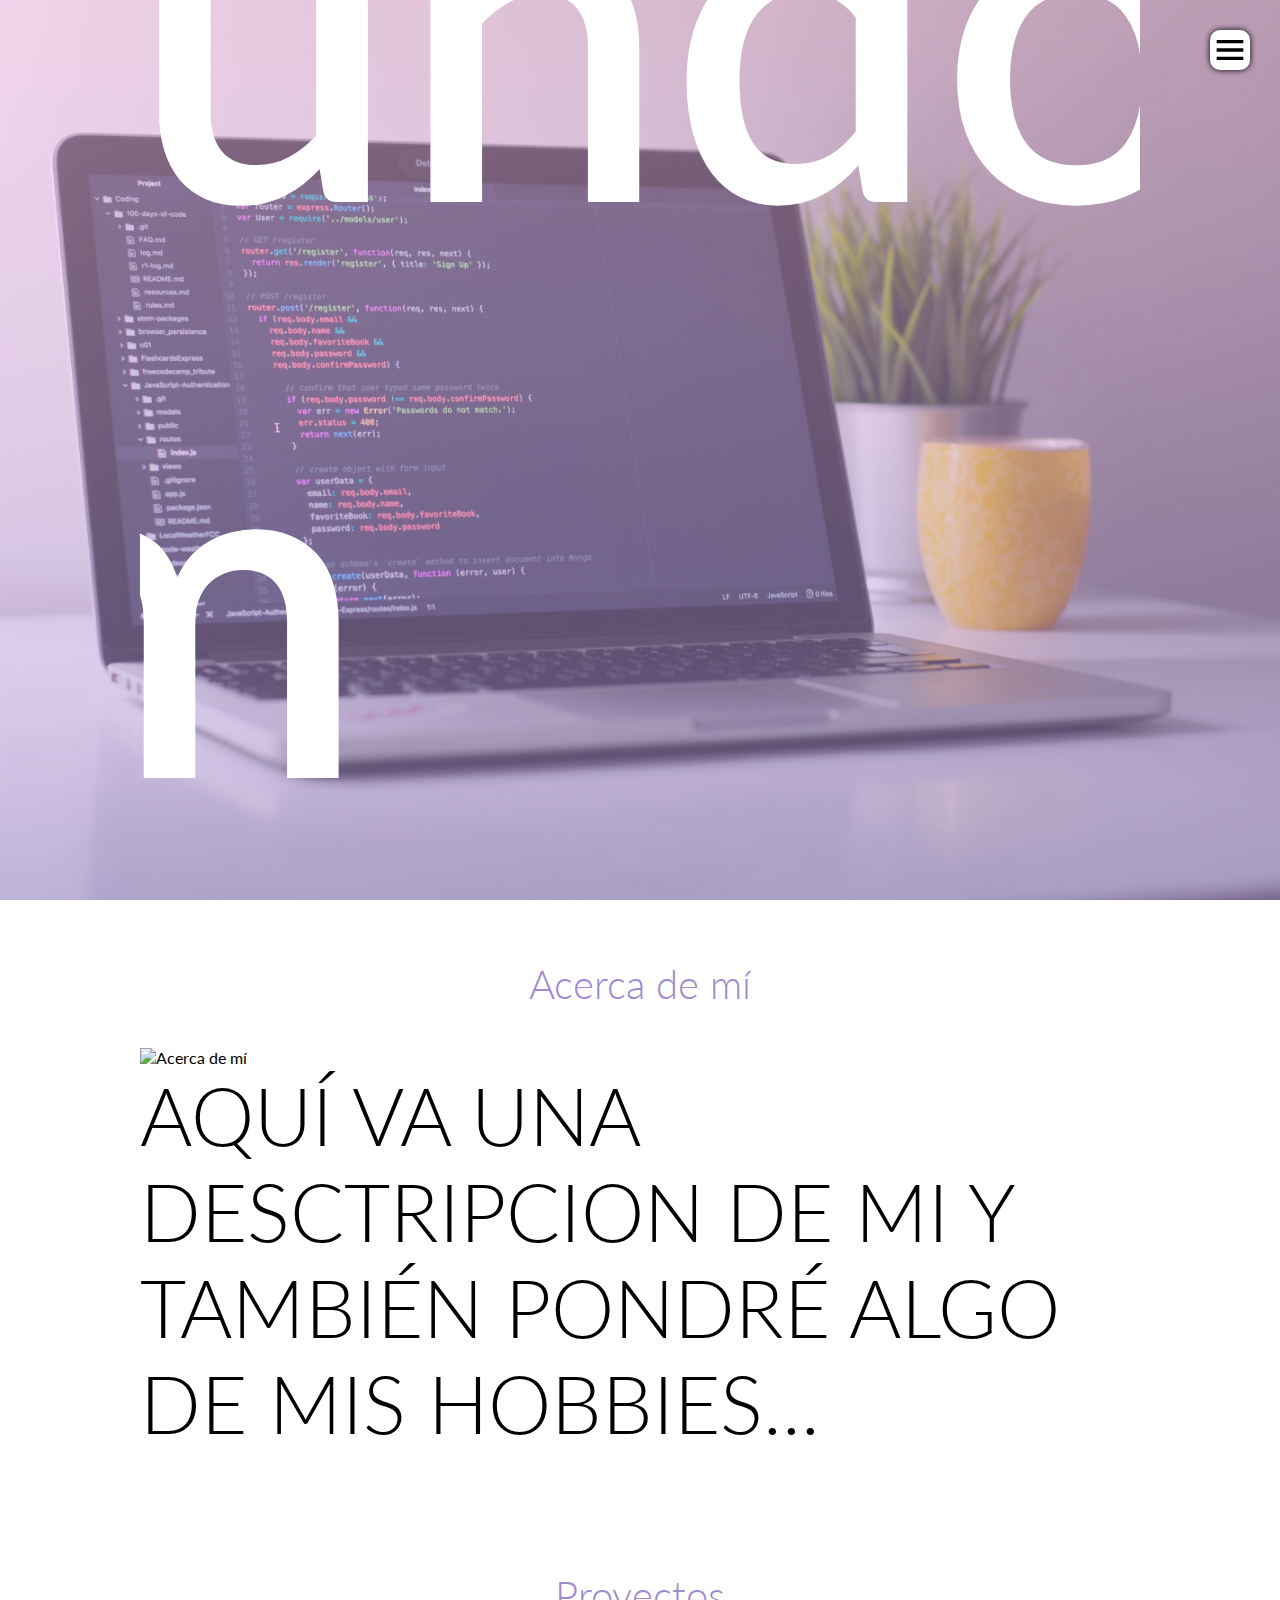
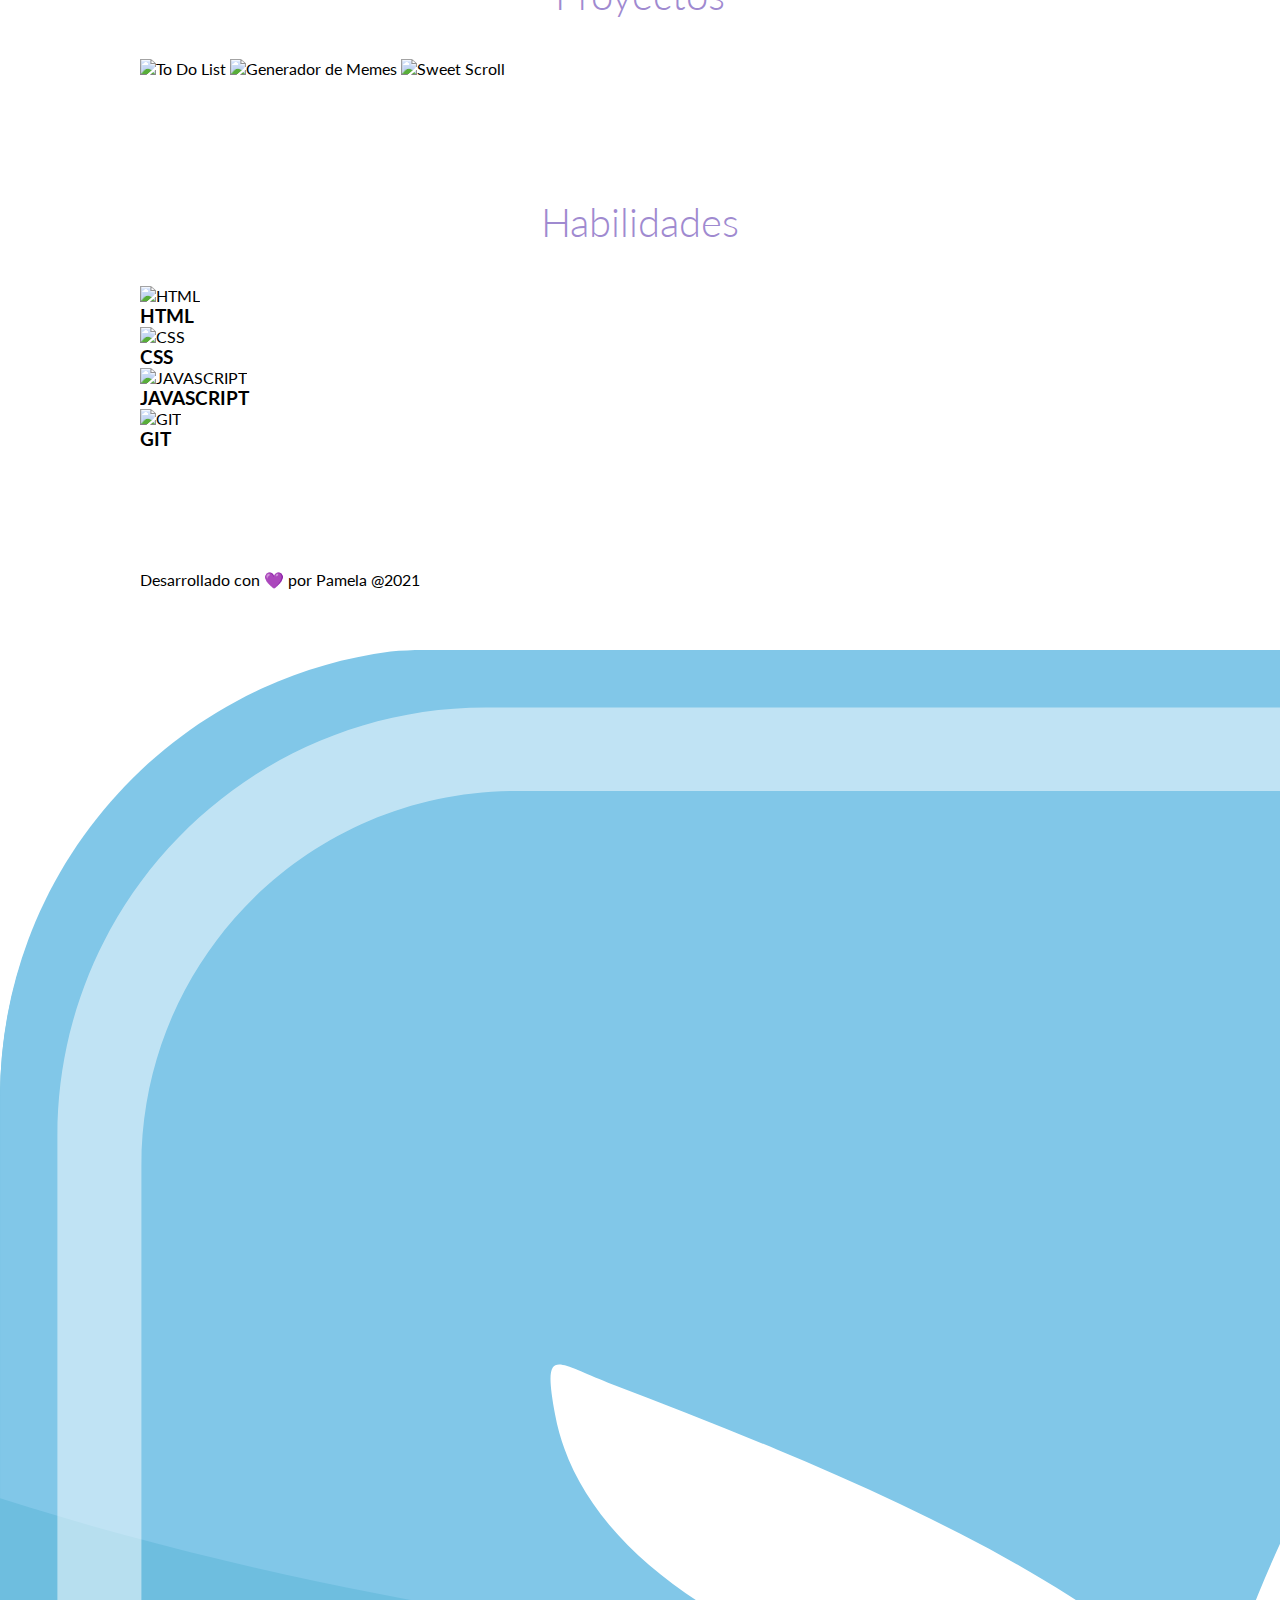
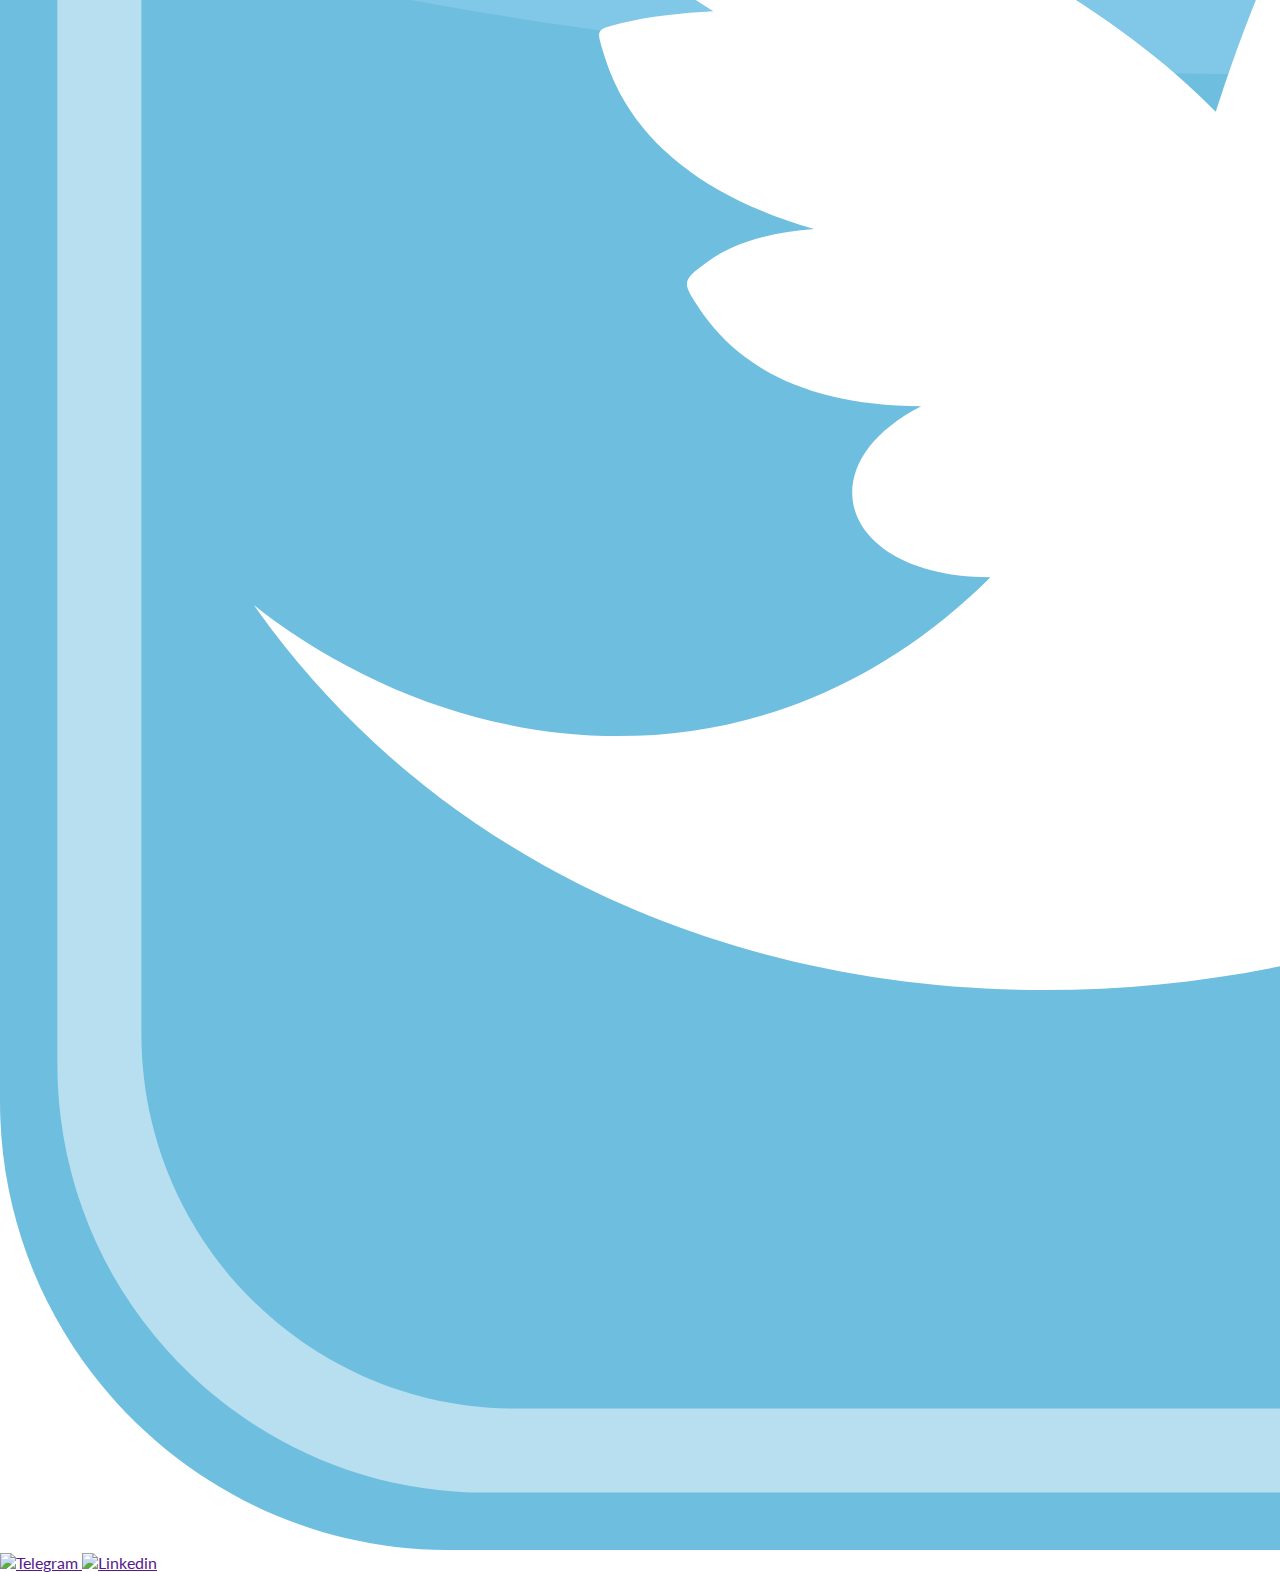
==== index.html @ 487253e3 "Modification file style.css" ====
<!DOCTYPE html>
<html lang="es">
<head>
    <meta charset="utf-8">
    <!-- Sirve para que la página web se vea mejor en móviles -->
    <meta name="viewport" content="width=device-width, initial-scale=1.0">
    <title>Portfolio Pamela Gusqui</title>
    <!--Para un external CSS-->
    <link rel="stylesheet" href="css/style.css"/>
    <link rel="preconnect" href="https://fonts.googleapis.com">
    <link rel="preconnect" href="https://fonts.gstatic.com" crossorigin>
    <link href="https://fonts.googleapis.com/css2?family=Lato:wght@300;400;700&display=swap" rel="stylesheet">
<body>

    <header class="header" id="home">
        <img src="/img/menu.svg" alt="Menú Navegación" class="menu">
        <!--Menú navegación-->
        <nav class="menu-navegation">
            <!--Tiene almohadilla porque tendrá Navegación por anclas-->
            <a href="#home">Home</a>
            <a href="#aboutMe">Acerca de mí</a>
            <a href="#projects">Proyectos</a>
            <a href="#skills">Habilidades</a>
            <a href="#contactMe">Contacto</a>
        </nav>
        <div class="container head">
            <h1 class="title">Hola mundo! I'm {Pamela}</h1>
            <p class="text">Ingeniera electrónica,  futura dev...</p>
        </div>
    </header>

    <!--Todo el contenido principal irá dentro-->
    <main>
        <section class="aboutMe container" id="aboutMe">
            <h2 class="subtitle">Acerca de mí</h2>
            <div class="container-aboutMe">
                <img src="/img/aboutMe.svg" alt="Acerca de mí" class="aboutMe">
                <div class="descriptionAboutMe">
                    <p class="text">AQUÍ VA UNA DESCTRIPCION DE MI Y TAMBIÉN PONDRÉ ALGO DE MIS HOBBIES...</p>
                </div>
            </div>
        </section>

        <section class="projectGallery" id="projects">
            <div class="container">
                <h2 class="subtitle">Proyectos</h2>
                <div class="container-project">
                    <img src="/img/Checklist_Isometric.svg" alt="To Do List" class="imgProjects">
                    <img src="/img/Javascript_Isometric.svg" alt="Generador de Memes" class="imgProjects">
                    <img src="/img/CSS_Isometric.svg" alt="Sweet Scroll" class="imgProjects">
                </div>
            </div>
        </section>

        <!--<section class="imgLight">
            <img src="/img/closeLight" alt="" class="close">
            <img src="" alt="" class="addImg">
        </section>-->

        <section class="container" id="skills">
            <h2 class="subtitle">Habilidades</h2>
            <section class="abilities">
                <div class="container-abilities">
                    <img src="/img/html-1.svg" alt="HTML" class="htmlAbilities">
                    <h3 class="n-abilities">HTML</h3>
                </div>
                <div class="container-abilities">
                    <img src="/img/css-3.svg" alt="CSS" class="cssAbilities">
                    <h3 class="n-abilities">CSS</h3>
                </div>
                <div class="container-abilities">
                    <img src="/img/javascript-1.svg" alt="JAVASCRIPT" class="javascriptAbilities">
                    <h3 class="n-abilities">JAVASCRIPT</h3>
                </div>
                <div class="container-abilities">
                    <img src="/img/git-icon.svg" alt="GIT" class="gitAbilities">
                    <h3 class="n-abilities">GIT</h3>
                </div>
            </section>
        </section>

    </main>


    <footer id="contactMe">
        <div class="container footer-content">
            <div class="contactMe">
                <a>Desarrollado con 💜 por Pamela @2021 </a>
            </div>
        </div>
        <div class="social-media">
            <a href="" class="social-media-icon">
                <img clas="bxl-Twitter" src="/img/twitter-4.svg" alt="Twitter">
            </a>
            <a href="" class="social-media-icon">
                <img clas="bxl-Telegram" src="/img/telegram.svg" alt="Telegram">
            </a>
            <a href="" class="social-media-icon">
                <img clas="bxl-linkedin" src="/img/linkedin.svg" alt="Linkedin">
            </a>
        </div>
        <div class="line"></div>
    </footer>

    <script src="js/menu.js"></script>
    <script src="js/lightbox.js"></script>
</body>

</html>
---- css/style.css ----
* {
        margin: 0;
        padding: 0;
        box-sizing: border-box;
    }


    body {
        font-family: 'Lato', sans-serif;
    }
    .container {
        width: 90%;
        max-width: 1000px;
        overflow: hidden;
        margin: auto;
        padding: 60px 0;
    }



    header {
        height: 100vh ;
        background-image: linear-gradient(to top, rgba(161, 140, 209, 0.5) 0%, rgba(251, 194, 235, 0.5) 100%),
        url("/img/portadaProject.jpg");
        background-repeat: no-repeat;
        background-size: cover;
        background-attachment: fixed;
        background-position: center;

    }

    .head {
        padding: 0;
        height: 100%;
        display: flex;
        justify-content: center;
        align-items: center;
        flex-direction: column;
        color: #fff;
    }

    .menu {
        position: fixed;
        top: 30px;
        right: 30px;
        background: #fff;
        width: 40px;
        height: 40px;
        cursor: pointer;
        border-radius: 10px;
        box-shadow: 0 0 6px rgba(0, 0, 0, 5);
    }

    .menu-navegation {
        position: fixed;
        top: 0;
        right: 0;
        width: 30%;
        height: 100%;
        background-image: linear-gradient(to top, #fdcbf1 0%, #fdcbf1 1%, #e6dee9 100%);
        display: flex;
        flex-direction: column;
        justify-content: space-evenly;
        align-items: center;
        transition: transform .3s ease-in-out;
        transform: translate(110%);
        box-shadow: 0 0 6px rgba(0, 0, 0, 5);
    }

    .spread {
        transform: translate(0);
    }

    .menu-navegation a {
        color: #fff;
        text-decoration: none;
    }

    .title {
        font-size: 30em;
        margin-bottom: 100px;
        font-weight: 600;

    }

    .text {
        font-weight: 300;
        font-size: 5em;
    }

    /*About Me*/
    .subtitle{
        text-align: center;
        font-weight: 300;
        color: #9f8ad0;
        margin-bottom: 40px;
        font-size: 40px;
    }
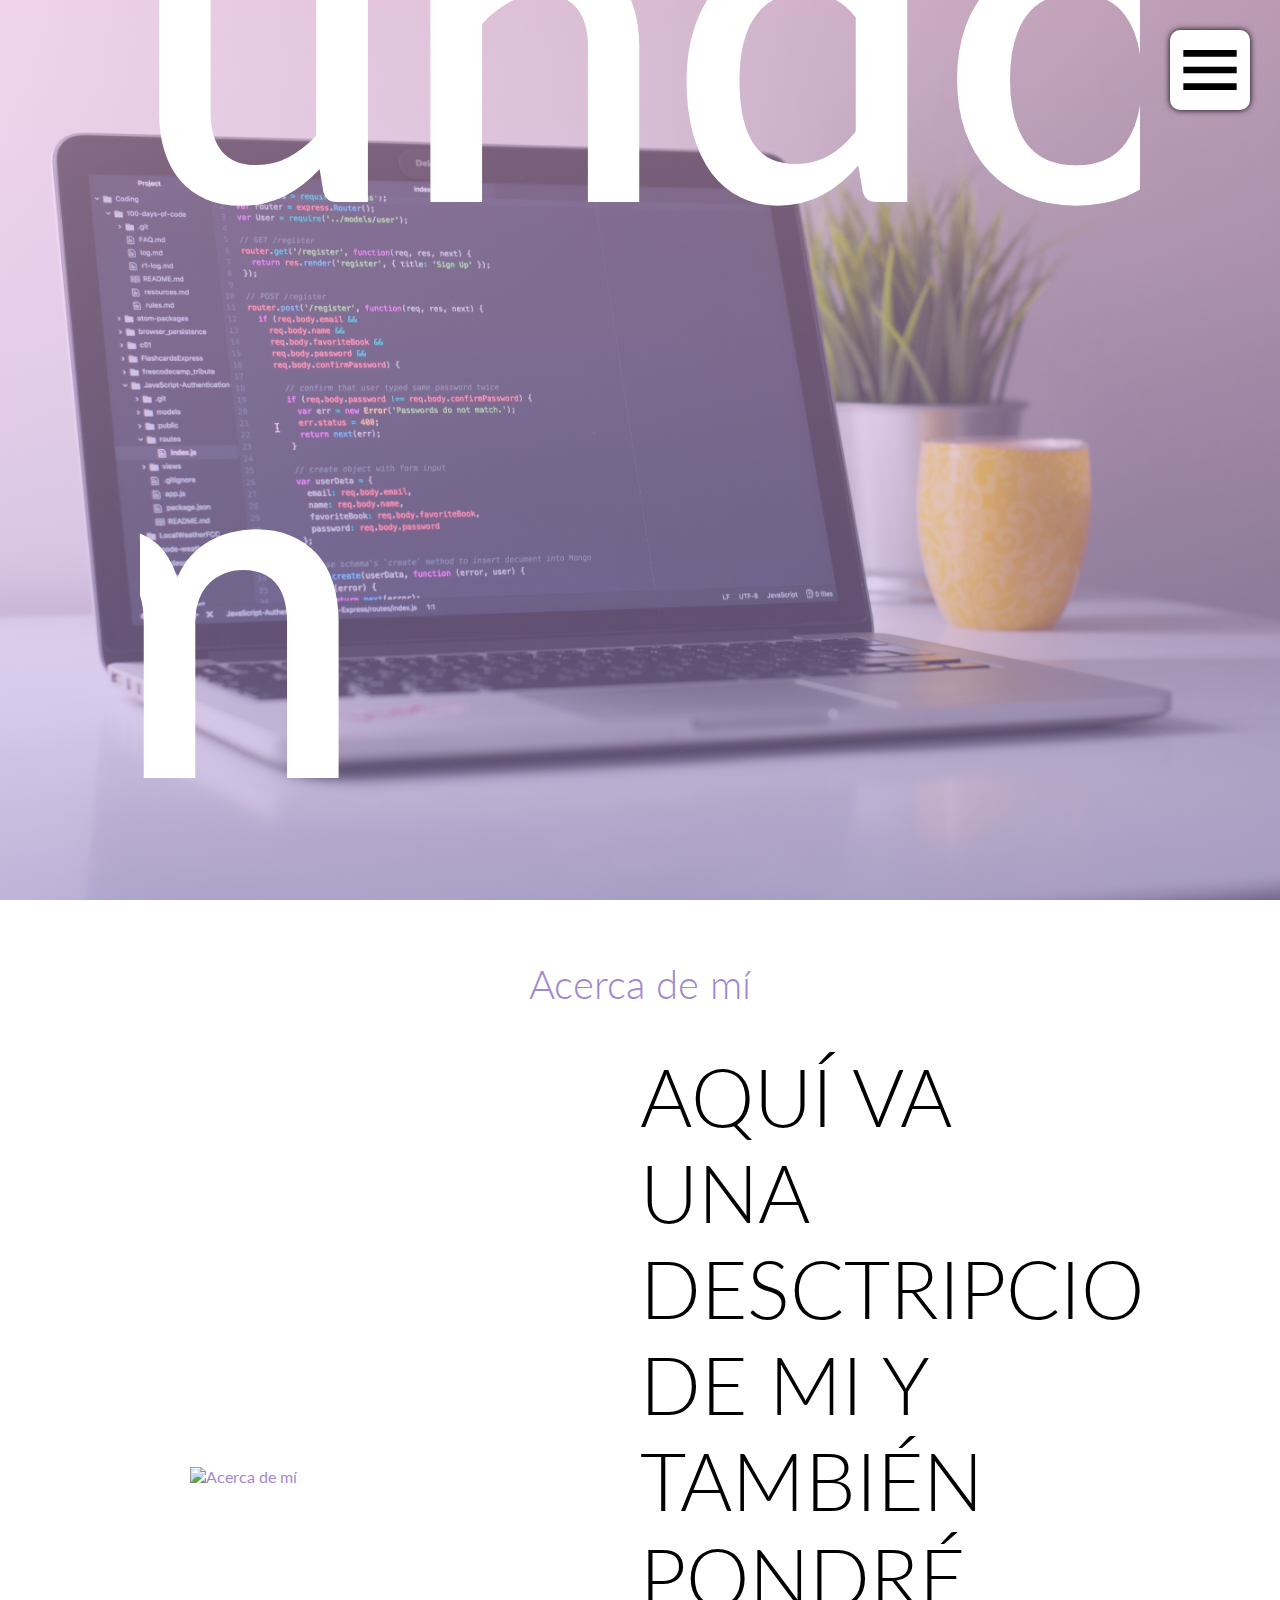
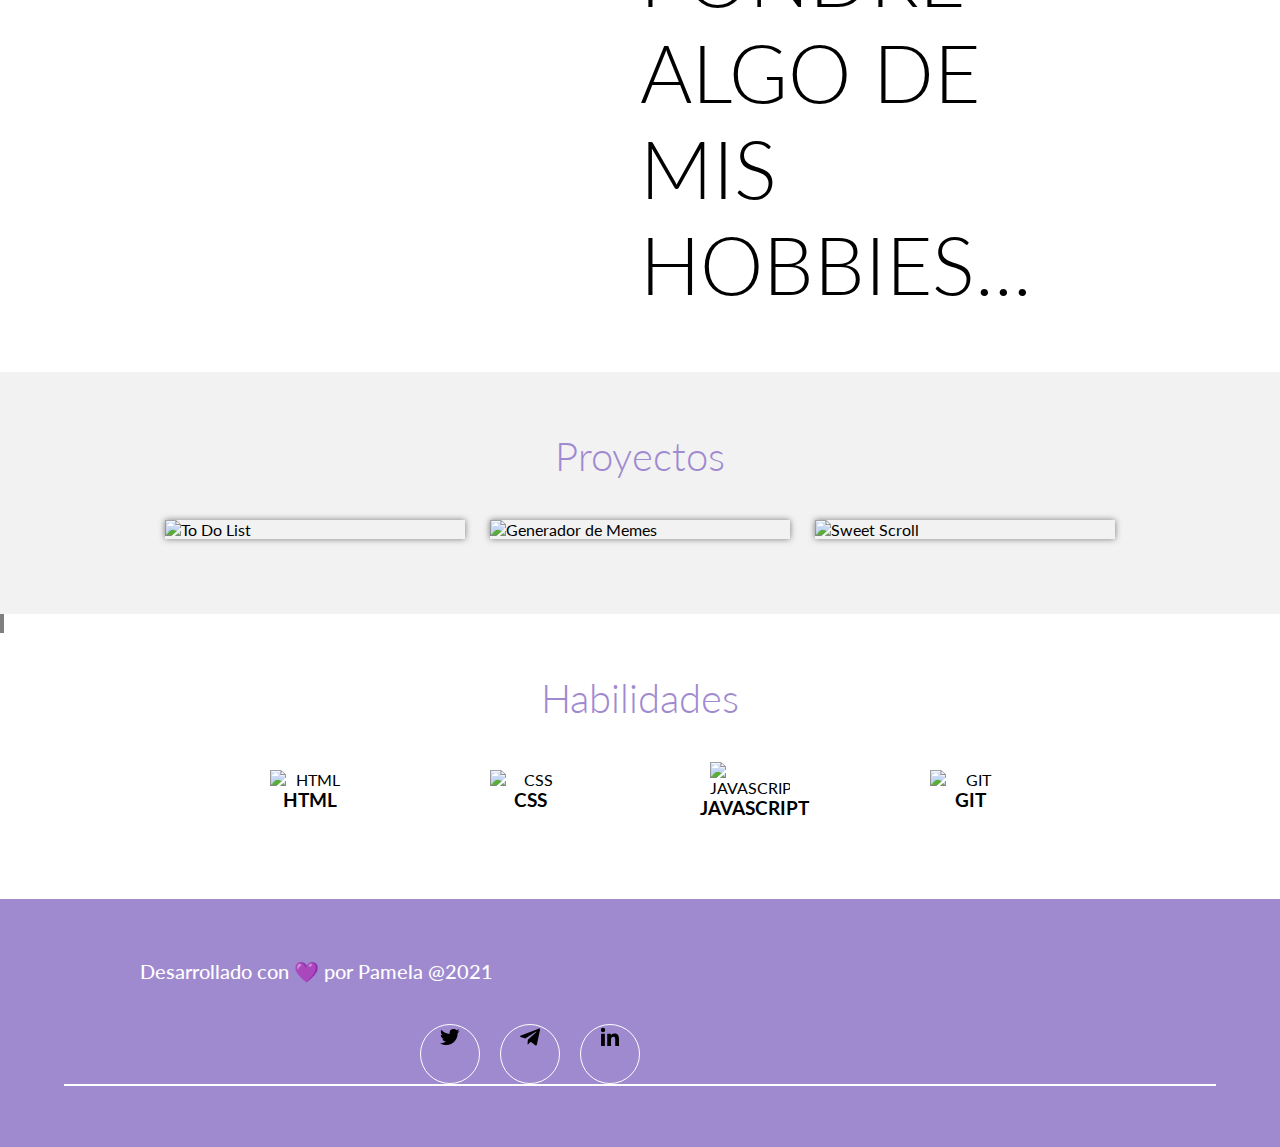
==== commit 48c6556a: "Modification file style.css" ====
--- a/index.html
+++ b/index.html
@@ -31,7 +31,7 @@
 
     <!--Todo el contenido principal irá dentro-->
     <main>
-        <section class="aboutMe container" id="aboutMe">
+        <section class="container" id="aboutMe">
             <h2 class="subtitle">Acerca de mí</h2>
             <div class="container-aboutMe">
                 <img src="/img/aboutMe.svg" alt="Acerca de mí" class="aboutMe">
@@ -52,10 +52,10 @@
             </div>
         </section>
 
-        <!--<section class="imgLight">
+        <section class="img-Light">
             <img src="/img/closeLight" alt="" class="close">
             <img src="" alt="" class="addImg">
-        </section>-->
+        </section>
 
         <section class="container" id="skills">
             <h2 class="subtitle">Habilidades</h2>
@@ -85,17 +85,17 @@
     <footer id="contactMe">
         <div class="container footer-content">
             <div class="contactMe">
-                <a>Desarrollado con 💜 por Pamela @2021 </a>
+             <h2 class="brand">Desarrollado con 💜 por Pamela @2021</h2>
             </div>
         </div>
         <div class="social-media">
-            <a href="" class="social-media-icon">
-                <img clas="bxl-Twitter" src="/img/twitter-4.svg" alt="Twitter">
+            <a href="./img" class="social-media-icon">
+                <img clas="bxl-Twitter" src="/img/twitter.svg" alt="Twitter">
             </a>
-            <a href="" class="social-media-icon">
+            <a href="./img" class="social-media-icon">
                 <img clas="bxl-Telegram" src="/img/telegram.svg" alt="Telegram">
             </a>
-            <a href="" class="social-media-icon">
+            <a href="./img" class="social-media-icon">
                 <img clas="bxl-linkedin" src="/img/linkedin.svg" alt="Linkedin">
             </a>
         </div>
--- a/css/style.css
+++ b/css/style.css
@@ -45,8 +45,8 @@
         top: 30px;
         right: 30px;
         background: #fff;
-        width: 40px;
-        height: 40px;
+        width: 80px;
+        height: 80px;
         cursor: pointer;
         border-radius: 10px;
         box-shadow: 0 0 6px rgba(0, 0, 0, 5);
@@ -97,3 +97,135 @@
         margin-bottom: 40px;
         font-size: 40px;
     }
+
+    .container-aboutMe{
+        display: flex;
+        justify-content: space-evenly;
+        align-items: center;
+        flex-wrap: wrap ;
+    }
+
+    .container-aboutMe img {
+        width: 40%;
+    }
+
+    .descriptionAboutMe{
+        width: 45%;
+    }
+
+    .aboutMe{
+        margin-bottom: 7px;
+        color: #9f8ad0;
+    }
+
+
+    /*Projects*/
+
+    .projectGallery{
+        background: #f2f2f2;
+    }
+    .container-project{
+        display: flex;
+        justify-content: space-evenly;
+        flex-wrap: wrap;
+    }
+
+    .imgProjects{
+        width: 30%;
+        display: block;
+        margin-bottom: 15px;
+        box-shadow: 0 0 6px rgba(0, 0, 0, .5);
+        cursor: pointer;
+    }
+
+    .img-Light{
+        position: fixed;
+        background: rgba(0, 0, 0, .5);
+
+    }
+
+    /*Skills*/
+
+    .abilities{
+        display: flex;
+        justify-content: space-evenly;
+        align-items: center;
+        flex-wrap: wrap;
+    }
+
+    .container-abilities{
+        width: 10%;
+        text-align: center;
+        margin-bottom: 20px;
+    }
+
+    .container-abilities img{
+        width: 80%;
+        display: block;
+        margin: 0 auto;
+    }
+
+    /*Footer*/
+
+    footer{
+        background: #9f8ad0;
+        padding-bottom: 0.1%;
+    }
+
+    .footer-content{
+        display: flex;
+        justify-content: space-between;
+        align-items: center;
+        flex-wrap: wrap;
+        padding-top: 60px;
+        padding-bottom: 40px;
+    }
+
+    .contactMe{
+        width: 40%;
+        color: #fff;
+    }
+
+    .brand{
+        font-weight: 500;
+        font-size: 20px;
+    }
+
+
+    .social-media{
+        width: 50%;
+        display: flex;
+        justify-content: flex-end;
+    }
+
+    .social-media-icon{
+        display: inline-block;
+        margin-left: 20px;
+        width: 60px;
+        height: 60px;
+        border: 1px solid #ffffff;
+        border-radius: 50%;
+        text-align: center;
+        color: #ffffff;
+    }
+
+    .social-media-icon:hover{
+        background: #ffffff;
+        color: #764ba2;
+    }
+
+    .social-media img{
+        font-size: 30px;
+        line-height: 60px;
+    }
+
+    .line{
+        width: 90%;
+        max-width: 1200px;
+        height: 2px;
+        background: #fff;
+        margin: 0 auto 60px;
+    }
+
+
+
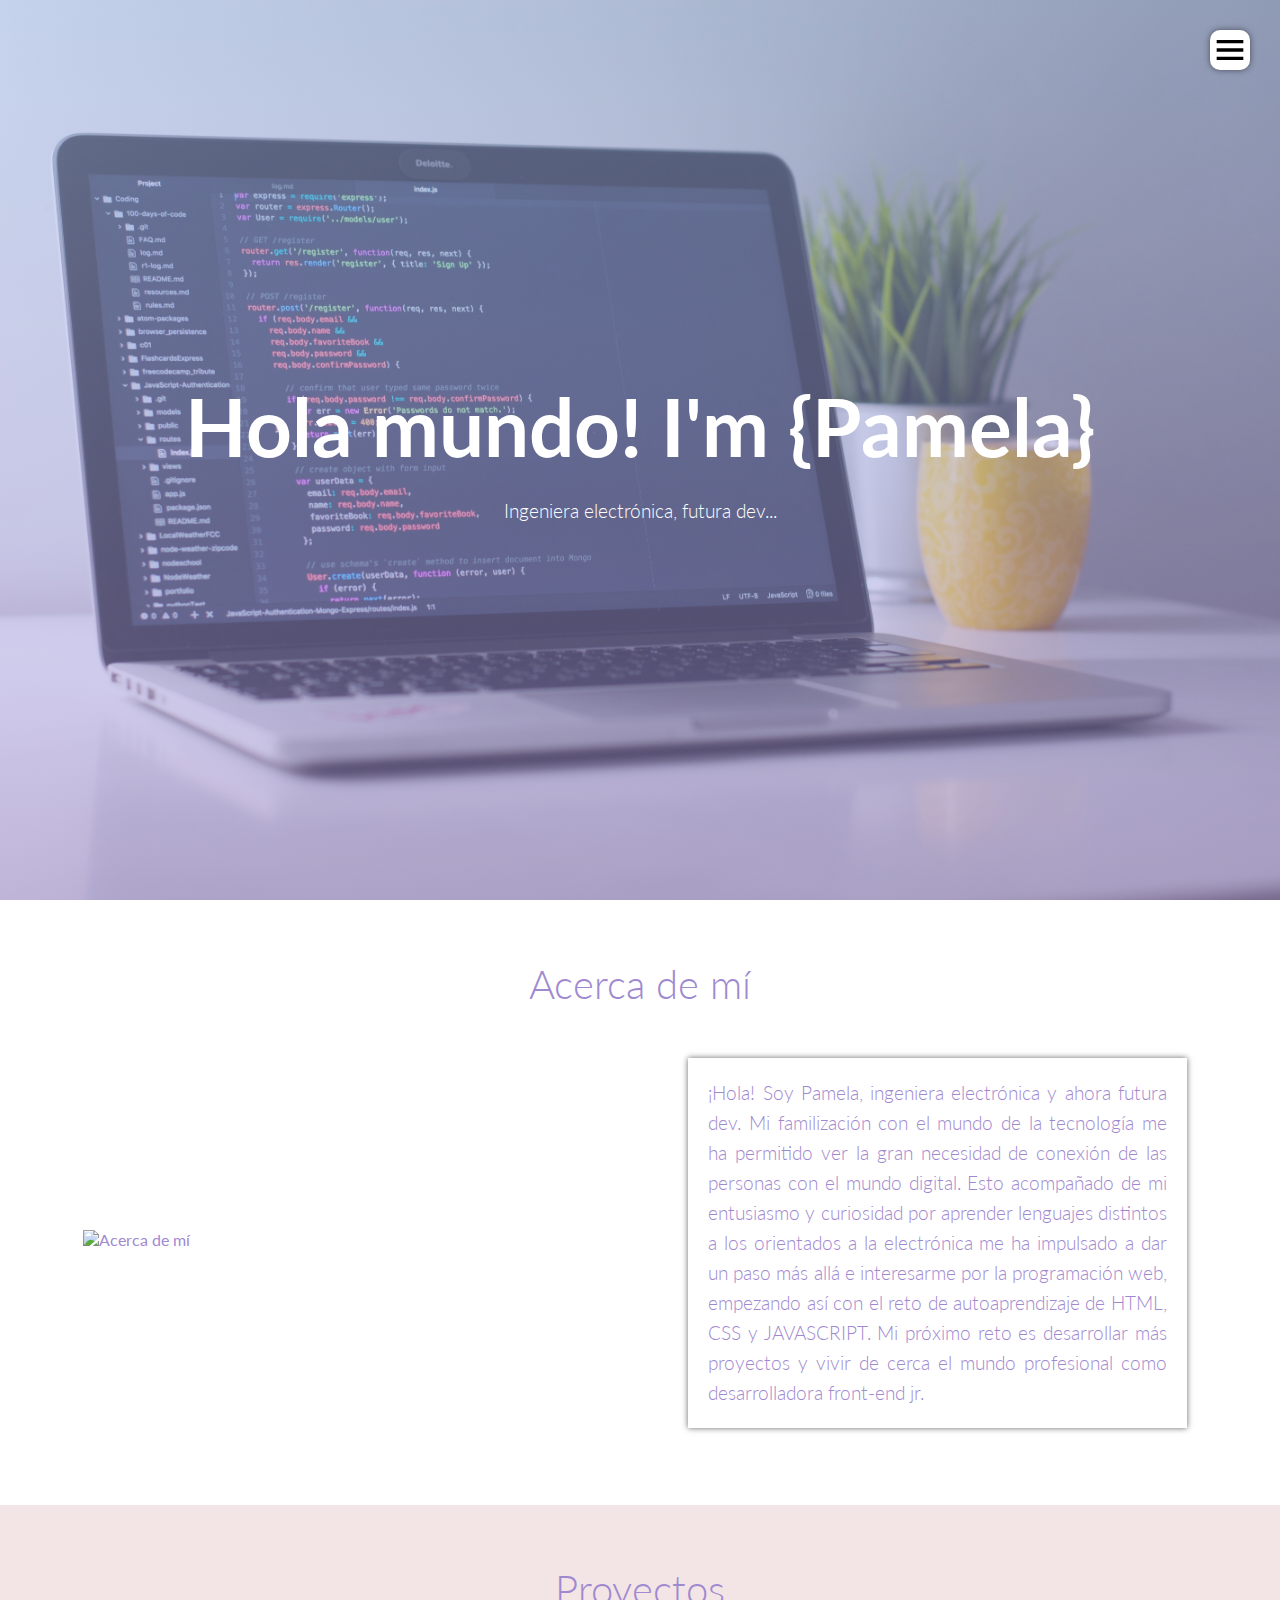
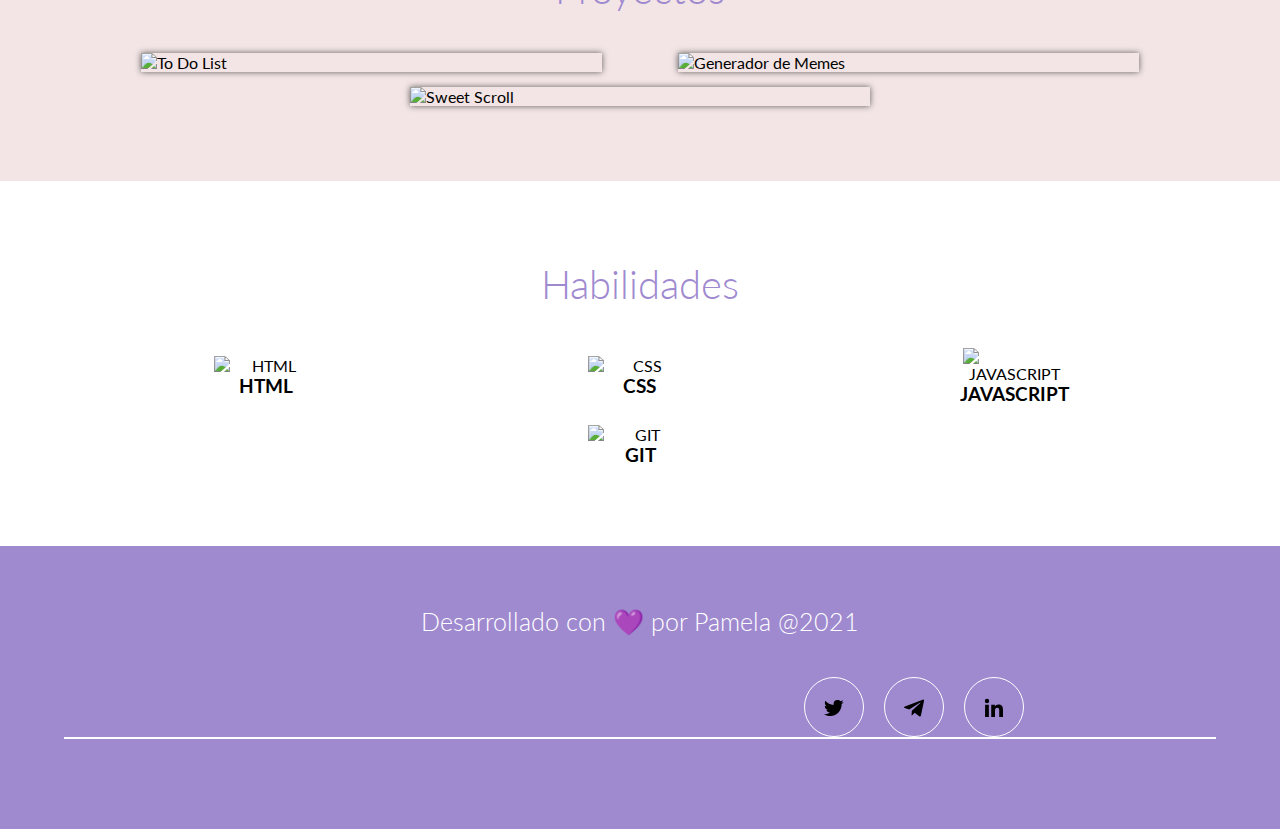
==== commit 427bff24: "Version 2. -> Finished file: index.html and style.css               Fixed the footer." ====
--- a/index.html
+++ b/index.html
@@ -4,12 +4,13 @@
     <meta charset="utf-8">
     <!-- Sirve para que la página web se vea mejor en móviles -->
     <meta name="viewport" content="width=device-width, initial-scale=1.0">
-    <title>Portfolio Pamela Gusqui</title>
+    <title>💻 Portfolio Pamela Gusqui</title>
     <!--Para un external CSS-->
     <link rel="stylesheet" href="css/style.css"/>
     <link rel="preconnect" href="https://fonts.googleapis.com">
     <link rel="preconnect" href="https://fonts.gstatic.com" crossorigin>
     <link href="https://fonts.googleapis.com/css2?family=Lato:wght@300;400;700&display=swap" rel="stylesheet">
+</head>
 <body>
 
     <header class="header" id="home">
@@ -27,16 +28,25 @@
             <h1 class="title">Hola mundo! I'm {Pamela}</h1>
             <p class="text">Ingeniera electrónica,  futura dev...</p>
         </div>
+
+
     </header>
 
     <!--Todo el contenido principal irá dentro-->
     <main>
-        <section class="container" id="aboutMe">
+        <section class="aboutMe container" id="aboutMe">
             <h2 class="subtitle">Acerca de mí</h2>
             <div class="container-aboutMe">
                 <img src="/img/aboutMe.svg" alt="Acerca de mí" class="aboutMe">
                 <div class="descriptionAboutMe">
-                    <p class="text">AQUÍ VA UNA DESCTRIPCION DE MI Y TAMBIÉN PONDRÉ ALGO DE MIS HOBBIES...</p>
+                    <p class="text-large">
+                        ¡Hola! Soy Pamela, ingeniera electrónica y ahora futura dev.
+                        Mi familización con el mundo de la tecnología me ha permitido ver la gran necesidad de conexión de las personas
+                        con el mundo digital. Esto acompañado de mi entusiasmo y curiosidad por aprender lenguajes distintos a los orientados a la electrónica me ha impulsado a
+                        dar un paso más allá e interesarme por la programación web, empezando así con el reto de autoaprendizaje de HTML, CSS y JAVASCRIPT.
+                        Mi próximo reto es desarrollar más proyectos y vivir de cerca el mundo profesional como desarrolladora front-end jr.
+                    </p>
+
                 </div>
             </div>
         </section>
@@ -81,7 +91,6 @@
 
     </main>
 
-
     <footer id="contactMe">
         <div class="container footer-content">
             <div class="contactMe">
--- a/css/style.css
+++ b/css/style.css
@@ -1,42 +1,40 @@
-
-    * {
+    *{
         margin: 0;
         padding: 0;
         box-sizing: border-box;
     }
-
+    :root{
+        scroll-behavior: smooth;
+    }
 
     body {
         font-family: 'Lato', sans-serif;
     }
     .container {
         width: 90%;
-        max-width: 1000px;
+        max-width: 1200px;
         overflow: hidden;
         margin: auto;
         padding: 60px 0;
     }
 
-
-
-    header {
+    .header {
         height: 100vh ;
-        background-image: linear-gradient(to top, rgba(161, 140, 209, 0.5) 0%, rgba(251, 194, 235, 0.5) 100%),
-        url("/img/portadaProject.jpg");
+        background-image: linear-gradient(to top, rgba(161, 140, 209, 0.5) 0%, hsla(218, 68%, 79%, 0.514) 100%),
+        url("../img/portadaProject.jpg");
         background-repeat: no-repeat;
         background-size: cover;
         background-attachment: fixed;
         background-position: center;
-
     }
 
     .head {
         padding: 0;
         height: 100%;
         display: flex;
+        flex-direction: column;
         justify-content: center;
-        align-items: center;
-        flex-direction: column;
+        text-align: center;
         color: #fff;
     }
 
@@ -45,11 +43,11 @@
         top: 30px;
         right: 30px;
         background: #fff;
-        width: 80px;
-        height: 80px;
+        width: 40px;
+        height: 40px;
         cursor: pointer;
         border-radius: 10px;
-        box-shadow: 0 0 6px rgba(0, 0, 0, 5);
+        box-shadow: 0 0 6px rgba(0, 0, 0, .5);
     }
 
     .menu-navegation {
@@ -65,7 +63,7 @@
         align-items: center;
         transition: transform .3s ease-in-out;
         transform: translate(110%);
-        box-shadow: 0 0 6px rgba(0, 0, 0, 5);
+        box-shadow: 0 0 6px rgba(0, 0, 0, .5);
     }
 
     .spread {
@@ -78,16 +76,26 @@
     }
 
     .title {
-        font-size: 30em;
-        margin-bottom: 100px;
-        font-weight: 600;
-
-    }
-
-    .text {
+        font-size: 80px;
+        margin-bottom: 25px;
+
+    }
+
+    .text{
         font-weight: 300;
-        font-size: 5em;
-    }
+        font-size: 19px;
+    }
+    .text-large {
+        font-weight: 300;
+        font-size: 19px;
+        text-align: justify;
+        line-height: 30px;
+        margin: 10px;
+        padding:20px;
+        box-shadow: 0 0 6px rgba(0, 0, 0, .6);
+
+    }
+
 
     /*About Me*/
     .subtitle{
@@ -106,7 +114,7 @@
     }
 
     .container-aboutMe img {
-        width: 40%;
+        width: 50%;
     }
 
     .descriptionAboutMe{
@@ -122,7 +130,7 @@
     /*Projects*/
 
     .projectGallery{
-        background: #f2f2f2;
+        background: #f3e5e5;
     }
     .container-project{
         display: flex;
@@ -131,22 +139,19 @@
     }
 
     .imgProjects{
-        width: 30%;
+        object-fit: cover;
+        width: 40%;
         display: block;
         margin-bottom: 15px;
-        box-shadow: 0 0 6px rgba(0, 0, 0, .5);
+        box-shadow: 0 0 6px rgba(0, 0, 0, .6);
         cursor: pointer;
     }
 
-    .img-Light{
-        position: fixed;
-        background: rgba(0, 0, 0, .5);
-
-    }
 
     /*Skills*/
 
     .abilities{
+        width: 100%;
         display: flex;
         justify-content: space-evenly;
         align-items: center;
@@ -154,22 +159,26 @@
     }
 
     .container-abilities{
-        width: 10%;
+        width: 30%;
         text-align: center;
         margin-bottom: 20px;
+
     }
 
     .container-abilities img{
-        width: 80%;
+        width: 30%;
         display: block;
-        margin: 0 auto;
-    }
+        margin: auto;
+
+    }
+
 
     /*Footer*/
 
     footer{
         background: #9f8ad0;
-        padding-bottom: 0.1%;
+        padding-bottom: 30px;
+
     }
 
     .footer-content{
@@ -179,21 +188,24 @@
         flex-wrap: wrap;
         padding-top: 60px;
         padding-bottom: 40px;
+
     }
 
     .contactMe{
-        width: 40%;
+        width: 100%;
         color: #fff;
+        text-align: center;
     }
 
     .brand{
-        font-weight: 500;
-        font-size: 20px;
+        font-weight: 350;
+        font-size: 25px;
+
     }
 
 
     .social-media{
-        width: 50%;
+        width: 80%;
         display: flex;
         justify-content: flex-end;
     }
@@ -203,18 +215,13 @@
         margin-left: 20px;
         width: 60px;
         height: 60px;
-        border: 1px solid #ffffff;
+        border: 1px solid #fff;
         border-radius: 50%;
         text-align: center;
         color: #ffffff;
     }
 
-    .social-media-icon:hover{
-        background: #ffffff;
-        color: #764ba2;
-    }
-
-    .social-media img{
+    .social-media a{
         font-size: 30px;
         line-height: 60px;
     }
@@ -224,8 +231,111 @@
         max-width: 1200px;
         height: 2px;
         background: #fff;
-        margin: 0 auto 60px;
-    }
-
-
-
+        margin: auto;
+        margin-bottom: 60px;
+
+    }
+
+    .social-media-icon:hover{
+        background: #fff;
+        color: #764ba2;
+    }
+
+    @media screen and (max-width: 800px){
+        .menu-navegation{
+            width: 50vw;
+        }
+
+        .titulo{
+            font-size: 40px;
+        }
+
+        .container-aboutMe img{
+            width: 80%;
+            margin-bottom: 40px;
+        }
+
+        .descriptionAboutMe{
+            width: 80%;
+        }
+
+        .aboutMe{
+            margin-bottom: 30px;
+        }
+
+        .imgProjects{
+            width: 45%;
+        }
+
+        .container-abilities{
+            width: 80%;
+        }
+
+        .footer-content{
+            justify-content: center;
+        }
+
+        .social-media{
+            width: 80%;
+            justify-content: space-evenly;
+        }
+
+        .social-media-icon{
+            margin-left: 0;
+        }
+
+        .contactMe{
+            text-align: center;
+            width: 80%;
+            margin-bottom: 40px;
+        }
+
+    }
+
+
+    @media screen and (max-width: 500px){
+        .menu-navegation{
+            width: 65vw;
+        }
+
+        .menu{
+            top: 20px;
+            right: 20px;
+        }
+
+        .title{
+            font-size: 40px;
+        }
+
+        .text{
+            font-size: 20px;
+        }
+
+        .subtitle{
+            font-size: 30px;
+        }
+
+        .imgProjects{
+            width: 95%;
+        }
+
+
+        .social-media{
+            width: 100%;
+            justify-content: space-evenly;
+        }
+
+        .social-media-icon{
+            margin-left: 0;
+        }
+
+        .contactMe{
+            text-align: center;
+            width: 95%;
+            margin-bottom: 40px;
+        }
+
+
+    }
+
+
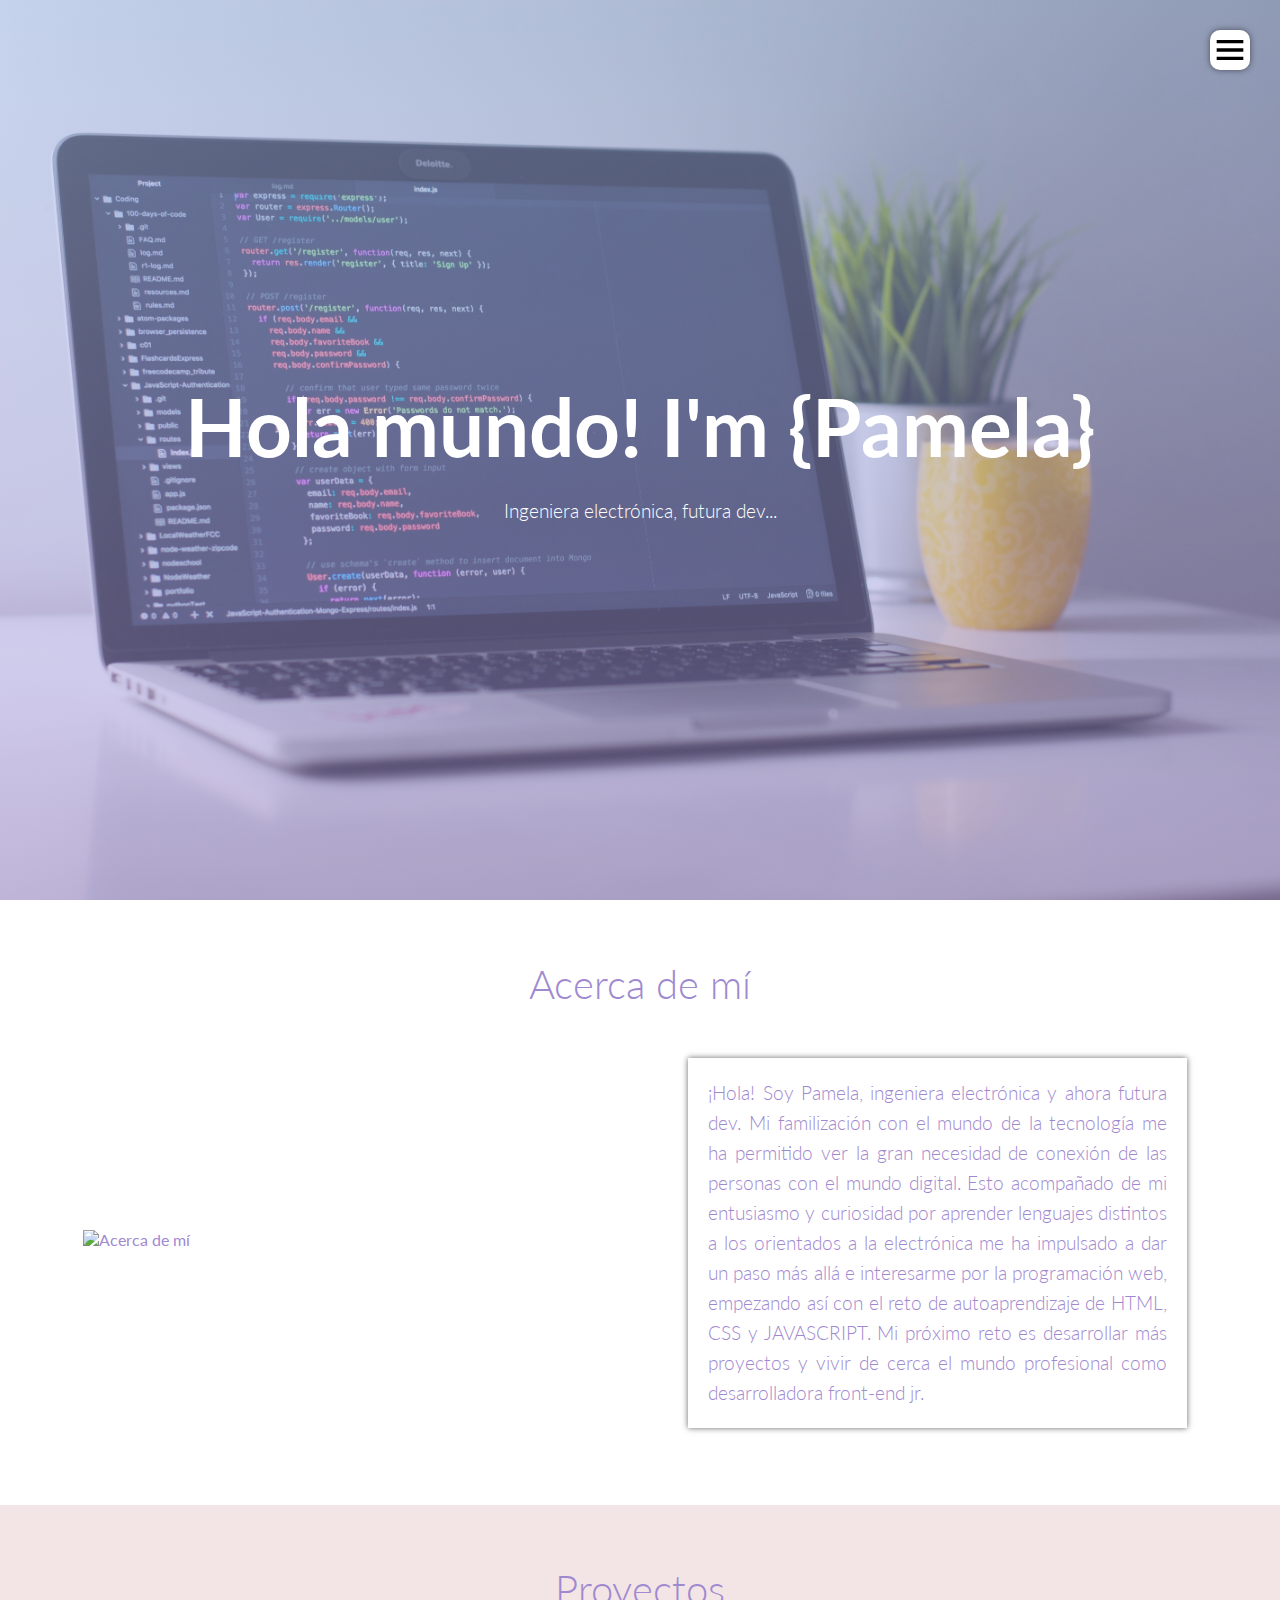
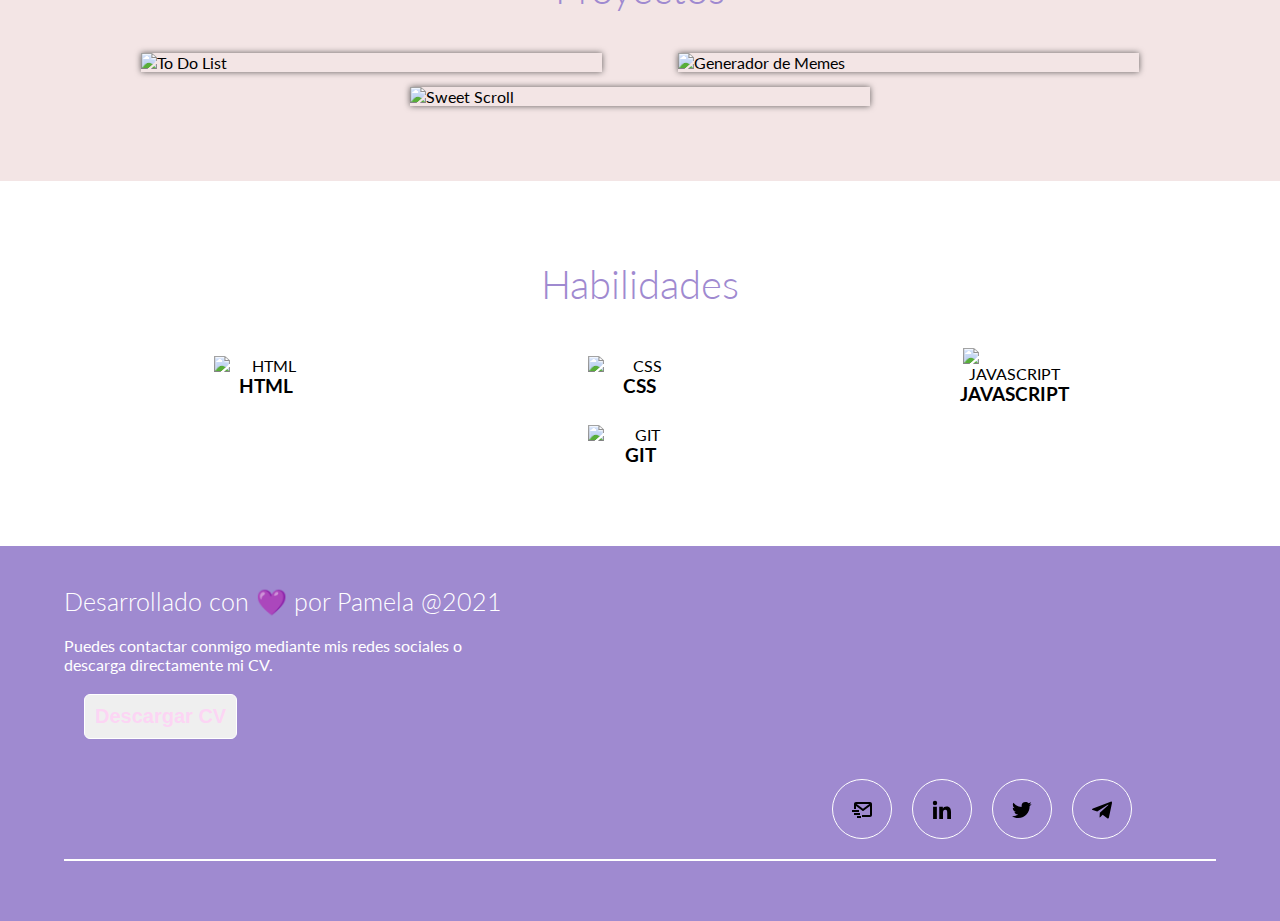
==== commit dda7a8a0: "Version 3. -> Finished file: index.html and style.css               Fixed the footer." ====
--- a/index.html
+++ b/index.html
@@ -95,18 +95,27 @@
         <div class="container footer-content">
             <div class="contactMe">
              <h2 class="brand">Desarrollado con 💜 por Pamela @2021</h2>
+               <br>
+                <p>Puedes contactar conmigo mediante mis redes sociales o descarga directamente mi CV.</p>
+                <a href="/filePam/CV%20Pamela%20Gusqui.pdf" download="How-to-download-file.pdf">
+                    <button class="download-file">Descargar CV</button>
+                </a>
             </div>
         </div>
         <div class="social-media">
+            <a href="./img" class="social-media-icon">
+                <img clas="bxl-mail" src="/img/mail.svg" alt="e-Mail">
+            </a>
+            <a href="./img" class="social-media-icon">
+                <img clas="bxl-linkedin" src="/img/linkedin.svg" alt="Linkedin">
+            </a>
             <a href="./img" class="social-media-icon">
                 <img clas="bxl-Twitter" src="/img/twitter.svg" alt="Twitter">
             </a>
             <a href="./img" class="social-media-icon">
                 <img clas="bxl-Telegram" src="/img/telegram.svg" alt="Telegram">
             </a>
-            <a href="./img" class="social-media-icon">
-                <img clas="bxl-linkedin" src="/img/linkedin.svg" alt="Linkedin">
-            </a>
+
         </div>
         <div class="line"></div>
     </footer>
--- a/css/style.css
+++ b/css/style.css
@@ -177,8 +177,7 @@
 
     footer{
         background: #9f8ad0;
-        padding-bottom: 30px;
-
+        padding-bottom: 0.1px;
     }
 
     .footer-content{
@@ -186,15 +185,14 @@
         justify-content: space-between;
         align-items: center;
         flex-wrap: wrap;
-        padding-top: 60px;
-        padding-bottom: 40px;
+        padding-top: 40px;
+        padding-bottom: 0.1px;
 
     }
 
     .contactMe{
-        width: 100%;
+        width: 40%;
         color: #fff;
-        text-align: center;
     }
 
     .brand{
@@ -202,12 +200,17 @@
         font-size: 25px;
 
     }
-
+    .brand+p{
+        font-weight: 500;
+    }
 
     .social-media{
         width: 80%;
         display: flex;
         justify-content: flex-end;
+        margin: 0 auto;
+        padding: 20px;
+
     }
 
     .social-media-icon{
@@ -218,7 +221,8 @@
         border: 1px solid #fff;
         border-radius: 50%;
         text-align: center;
-        color: #ffffff;
+        color: #fff;
+
     }
 
     .social-media a{
@@ -241,12 +245,30 @@
         color: #764ba2;
     }
 
+    .download-file{
+        text-decoration: none;
+        padding: 10px;
+        font-weight: 600;
+        font-size: 20px;
+        border-radius: 6px;
+        border: 1px solid #fff;
+        color: rgba(255, 207, 246, 0.83);
+        margin: 20px;
+
+    }
+    .download-file:hover{
+        background: rgb(243, 229, 229);
+        color: #764ba2;
+    }
+
+
+
     @media screen and (max-width: 800px){
         .menu-navegation{
             width: 50vw;
         }
 
-        .titulo{
+        .title{
             font-size: 40px;
         }
 
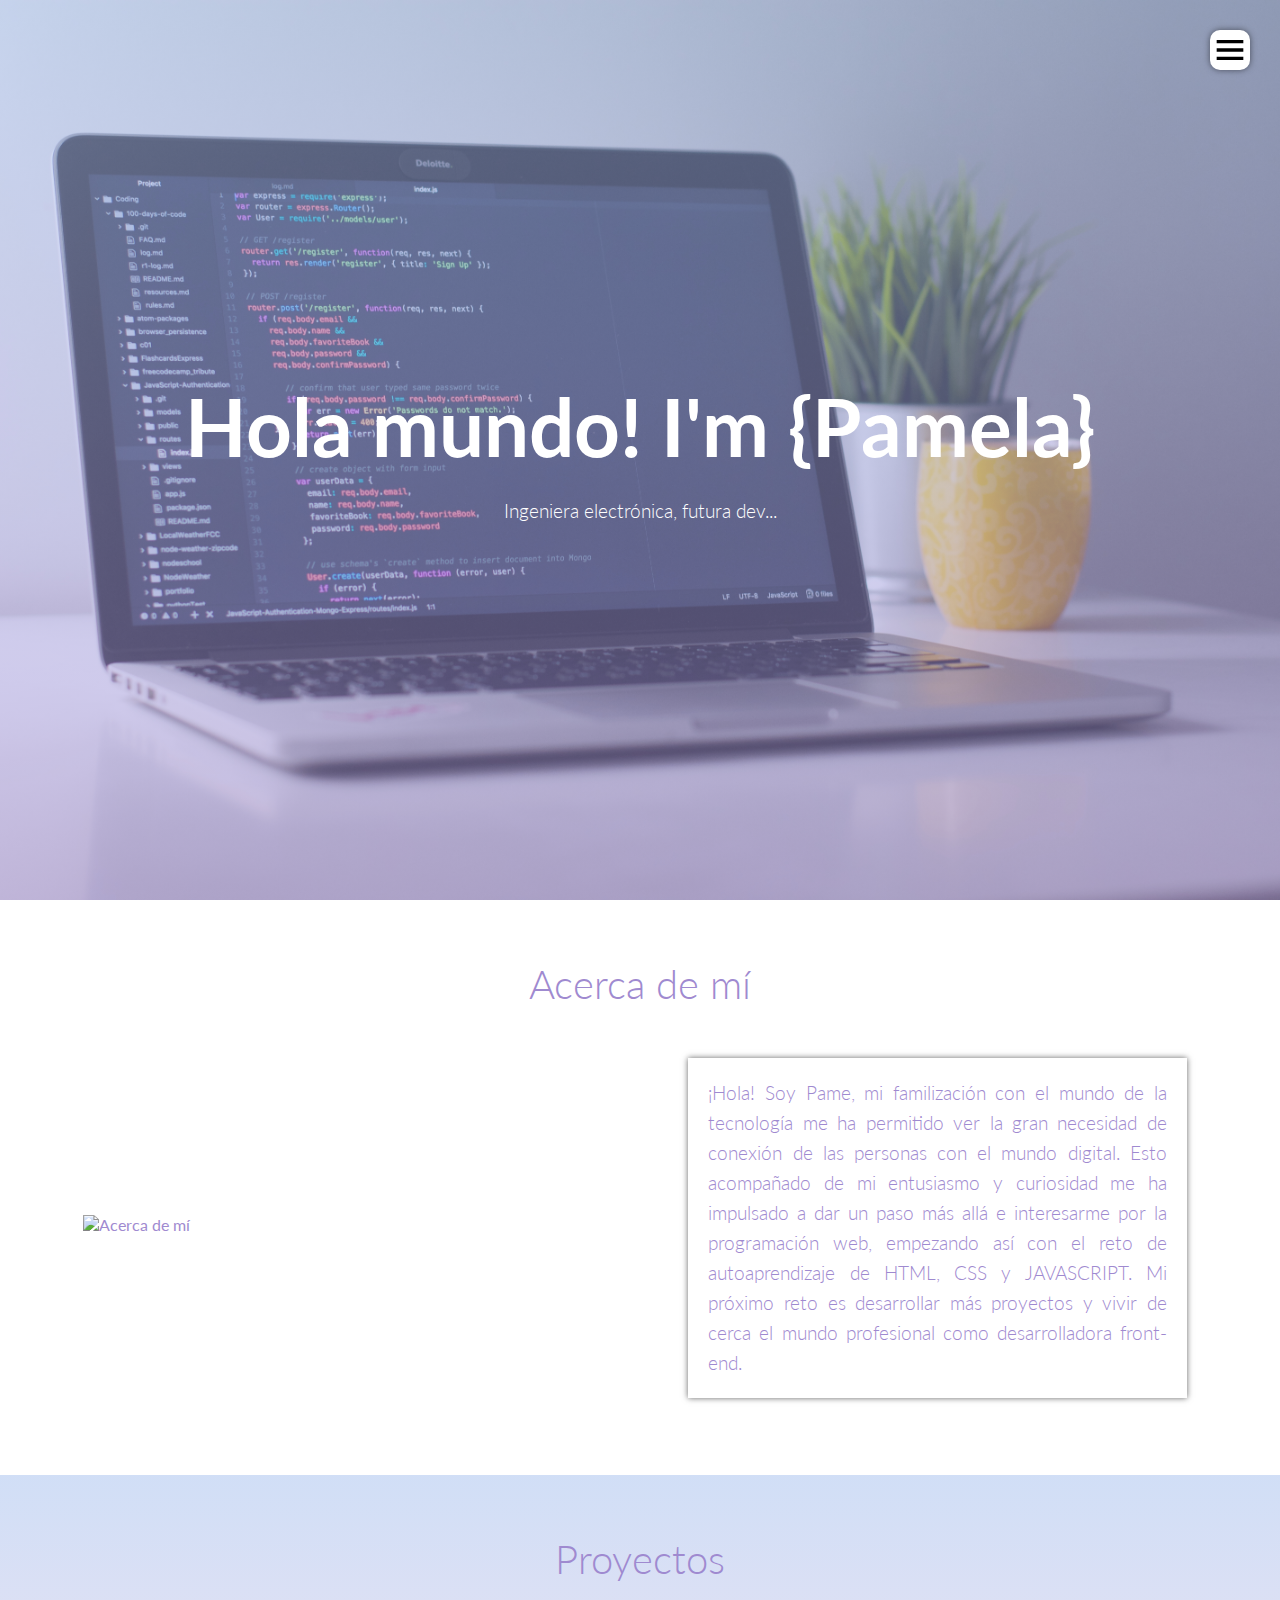
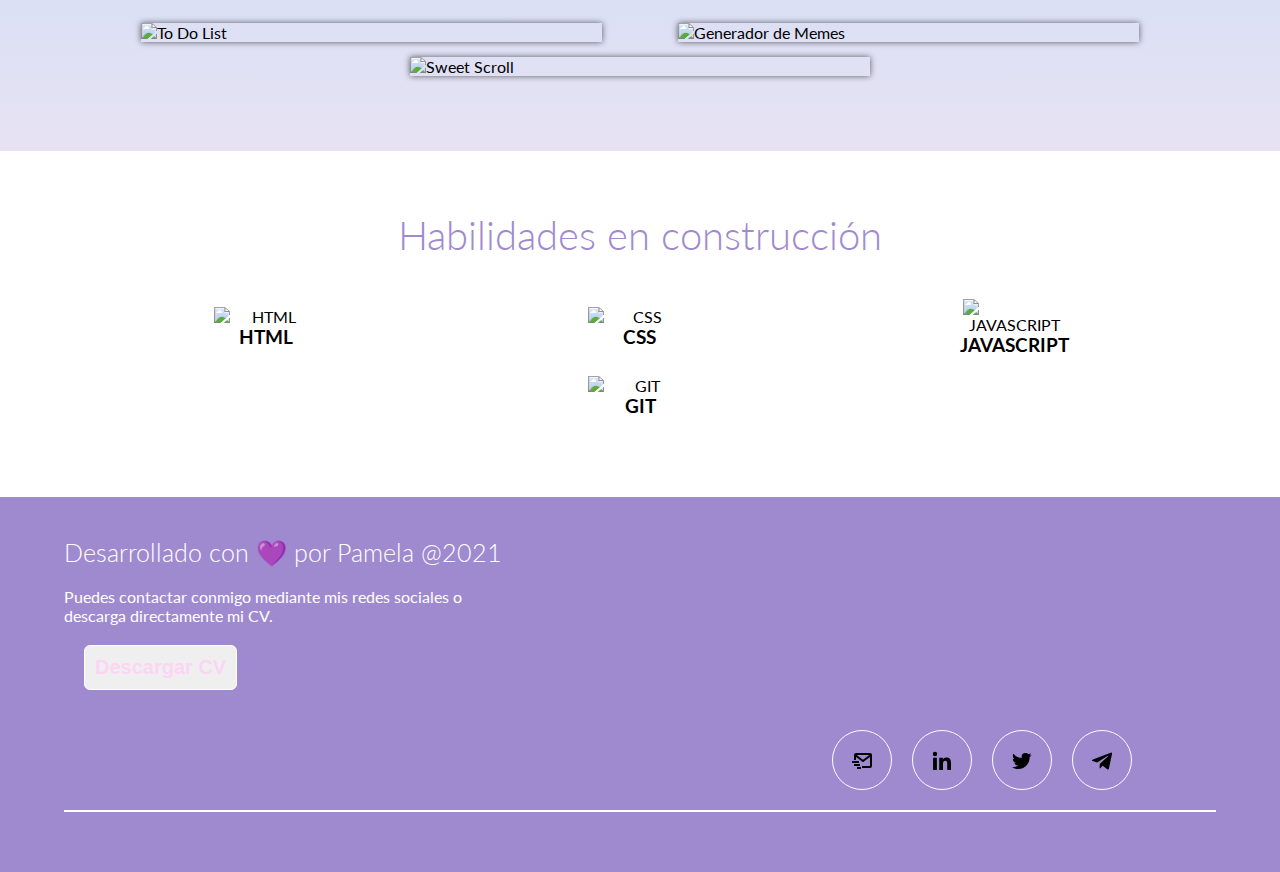
==== commit 2491bd6f: "Version 4. -> Finished file: index.html and style.css               Fixed the footer.               " ====
--- a/index.html
+++ b/index.html
@@ -14,7 +14,7 @@
 <body>
 
     <header class="header" id="home">
-        <img src="/img/menu.svg" alt="Menú Navegación" class="menu">
+        <img alt="Menú Navegación" class="menu" src="/img/menu.svg">
         <!--Menú navegación-->
         <nav class="menu-navegation">
             <!--Tiene almohadilla porque tendrá Navegación por anclas-->
@@ -40,11 +40,10 @@
                 <img src="/img/aboutMe.svg" alt="Acerca de mí" class="aboutMe">
                 <div class="descriptionAboutMe">
                     <p class="text-large">
-                        ¡Hola! Soy Pamela, ingeniera electrónica y ahora futura dev.
-                        Mi familización con el mundo de la tecnología me ha permitido ver la gran necesidad de conexión de las personas
-                        con el mundo digital. Esto acompañado de mi entusiasmo y curiosidad por aprender lenguajes distintos a los orientados a la electrónica me ha impulsado a
+                        ¡Hola! Soy Pame, mi familización con el mundo de la tecnología me ha permitido ver la gran necesidad de conexión de las personas
+                        con el mundo digital. Esto acompañado de mi entusiasmo y curiosidad me ha impulsado a
                         dar un paso más allá e interesarme por la programación web, empezando así con el reto de autoaprendizaje de HTML, CSS y JAVASCRIPT.
-                        Mi próximo reto es desarrollar más proyectos y vivir de cerca el mundo profesional como desarrolladora front-end jr.
+                        Mi próximo reto es desarrollar más proyectos y vivir de cerca el mundo profesional como desarrolladora front-end.
                     </p>
 
                 </div>
@@ -62,13 +61,13 @@
             </div>
         </section>
 
-        <section class="img-Light">
+       <!-- <section class="img-Light">
             <img src="/img/closeLight" alt="" class="close">
             <img src="" alt="" class="addImg">
-        </section>
+        </section>-->
 
         <section class="container" id="skills">
-            <h2 class="subtitle">Habilidades</h2>
+            <h2 class="subtitle">Habilidades en construcción</h2>
             <section class="abilities">
                 <div class="container-abilities">
                     <img src="/img/html-1.svg" alt="HTML" class="htmlAbilities">
--- a/css/style.css
+++ b/css/style.css
@@ -54,9 +54,10 @@
         position: fixed;
         top: 0;
         right: 0;
-        width: 30%;
+        width: 20%;
         height: 100%;
         background-image: linear-gradient(to top, #fdcbf1 0%, #fdcbf1 1%, #e6dee9 100%);
+        background-image: linear-gradient(135deg, rgba(255, 207, 244, 0.84) 0%, #764ba2 100%);
         display: flex;
         flex-direction: column;
         justify-content: space-evenly;
@@ -64,6 +65,8 @@
         transition: transform .3s ease-in-out;
         transform: translate(110%);
         box-shadow: 0 0 6px rgba(0, 0, 0, .5);
+        font-weight: 300;
+        font-size: 19px;
     }
 
     .spread {
@@ -130,7 +133,7 @@
     /*Projects*/
 
     .projectGallery{
-        background: #f3e5e5;
+        background-image: linear-gradient(to top, rgba(159, 138, 208, 0.25) 0%, hsla(218, 68%, 79%, 0.514) 100%);
     }
     .container-project{
         display: flex;
